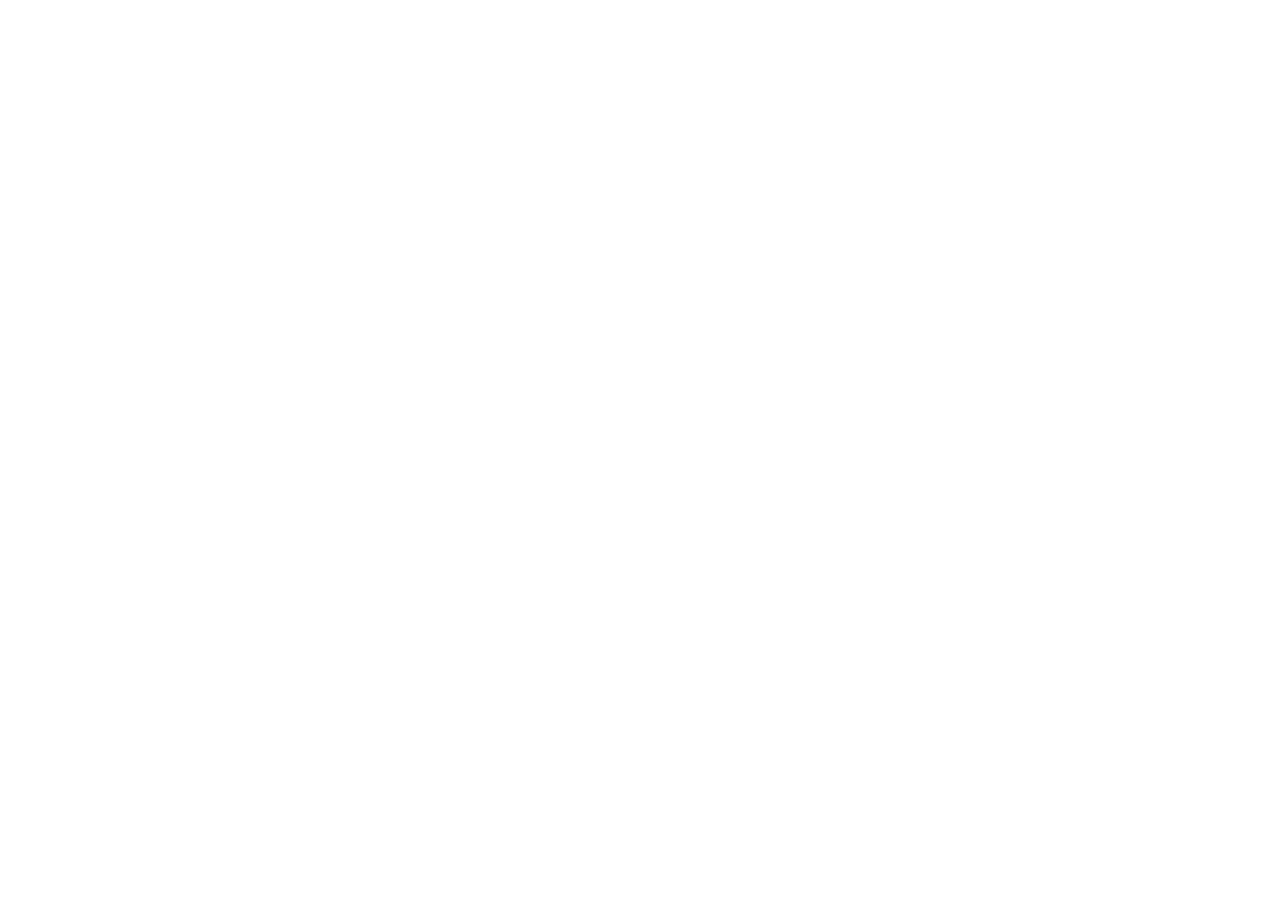
==== gg.html @ c7d41898 "again" ====
<!DOCTYPE html>
<html>
<head>
  <title>Hiệu ứng tuyết rơi</title>
  <script src="cc.js"></script>
  <script src="https://cdn.jsdelivr.net/npm/jquery-snow@1.5.1/jquery.snow.min.js"></script>
</head>
<body>
  <script>
    $(document).ready(function(){
      $.fn.snow({
        minSize: 5, // Kích thước nhỏ nhất của bông tuyết
        maxSize: 12, // Kích thước lớn nhất của bông tuyết
        flakeCount: 50, // Số lượng bông tuyết
        speed: 1 // Tốc độ rơi của bông tuyết (1 là chậm nhất)
      });
    });
  </script>
</body>
</html>
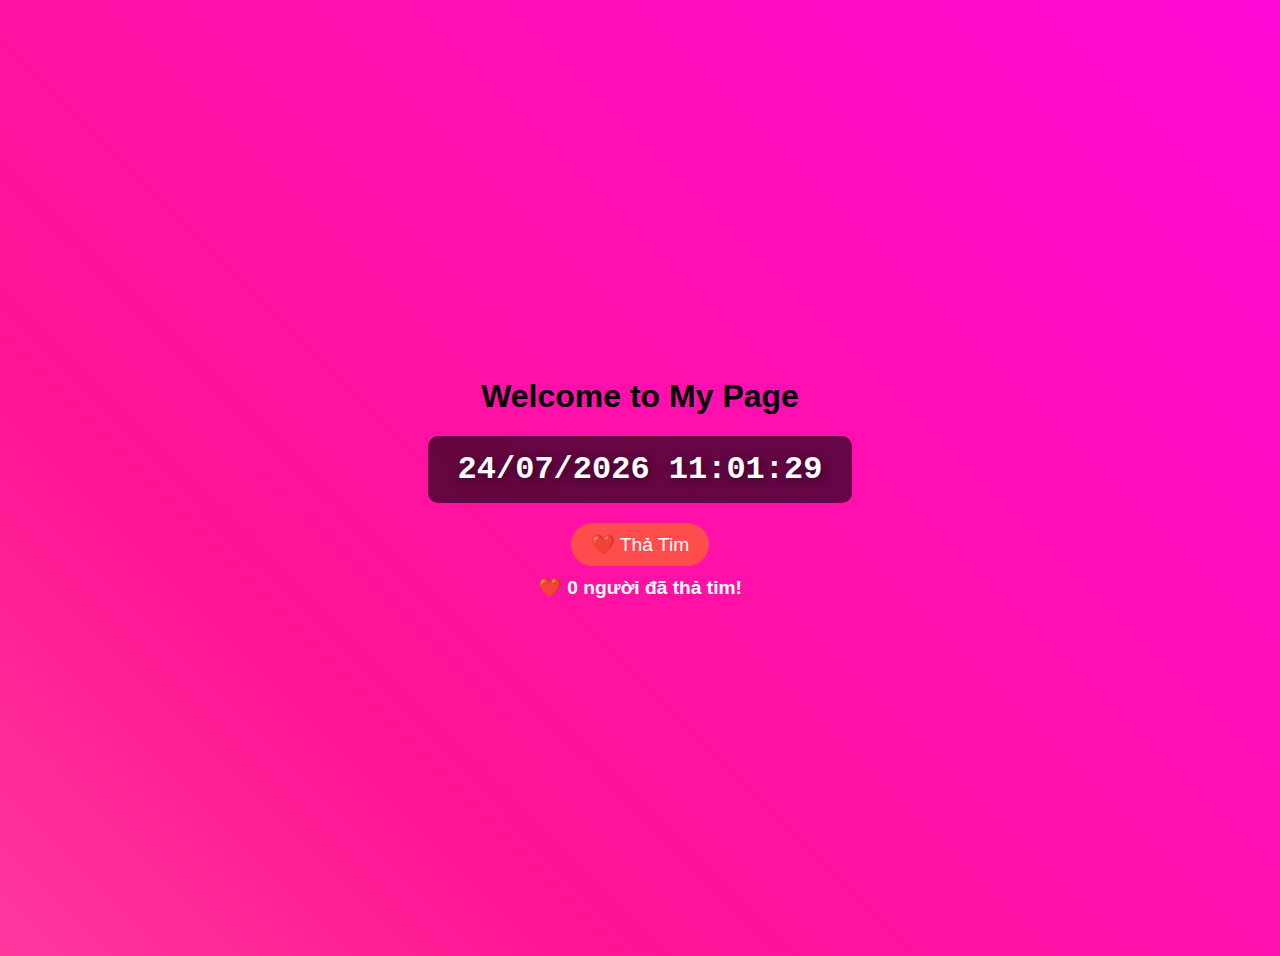
==== commit 5d3508c8: "upload" ====
--- a/gg.html
+++ b/gg.html
@@ -1,20 +1,115 @@
 <!DOCTYPE html>
-<html>
+<html lang="en">
 <head>
-  <title>Hiệu ứng tuyết rơi</title>
-  <script src="cc.js"></script>
-  <script src="https://cdn.jsdelivr.net/npm/jquery-snow@1.5.1/jquery.snow.min.js"></script>
+    <meta charset="UTF-8">
+    <meta name="viewport" content="width=device-width, initial-scale=1.0">
+    <title>Real-Time Clock</title>
+    <style>
+        body {
+            display: flex;
+            flex-direction: column;
+            justify-content: center;
+            align-items: center;
+            min-height: 100vh;
+            font-family: Arial, sans-serif;
+            text-align: center;
+            padding: 20px;
+            position: relative;
+            overflow-y: auto;
+            background: linear-gradient(45deg, rgb(255, 105, 180), rgb(255, 182, 193), rgb(255, 20, 147), rgb(255, 0, 255), rgb(255, 140, 0), rgb(255, 99, 71));
+            background-size: 600% 600%;
+            animation: bgAnimation 15s infinite alternate;
+        }
+
+        @keyframes bgAnimation {
+            0% { background-position: 0% 50%; }
+            25% { background-position: 25% 75%; }
+            50% { background-position: 50% 50%; }
+            75% { background-position: 75% 25%; }
+            100% { background-position: 100% 50%; }
+        }
+
+        .clock {
+            font-size: 2em;
+            font-weight: bold;
+            white-space: nowrap;
+            color: white;
+            text-shadow: 2px 2px 10px rgba(0, 0, 0, 0.5);
+            font-family: 'Courier New', Courier, monospace;
+            background: rgba(0, 0, 0, 0.6);
+            padding: 15px 30px;
+            border-radius: 10px;
+            animation: glow 3s infinite alternate;
+        }
+
+        @keyframes glow {
+            0% { text-shadow: 2px 2px 10px rgba(255, 20, 147, 0.8); }
+            50% { text-shadow: 2px 2px 20px rgba(255, 182, 193, 0.8); }
+            100% { text-shadow: 2px 2px 10px rgba(255, 0, 255, 0.8); }
+        }
+
+        .heart-button {
+            margin-top: 20px;
+            padding: 10px 20px;
+            font-size: 1.2em;
+            color: white;
+            background: #ff4d4d;
+            border: none;
+            border-radius: 30px;
+            cursor: pointer;
+            transition: background 0.3s, transform 0.2s;
+        }
+
+        .heart-button:hover {
+            background: #e63939;
+        }
+
+        .heart-button:active {
+            transform: scale(1.1);
+        }
+
+        .heart-counter {
+            margin-top: 10px;
+            font-size: 1.2em;
+            color: white;
+            font-weight: bold;
+        }
+    </style>
+    <script>
+        function updateClock() {
+            const now = new Date();
+            const hours = now.getHours().toString().padStart(2, '0');
+            const minutes = now.getMinutes().toString().padStart(2, '0');
+            const seconds = now.getSeconds().toString().padStart(2, '0');
+            const day = now.getDate().toString().padStart(2, '0');
+            const month = (now.getMonth() + 1).toString().padStart(2, '0');
+            const year = now.getFullYear();
+            document.getElementById('clock').textContent = `${day}/${month}/${year} ${hours}:${minutes}:${seconds}`;
+        }
+
+        function updateHearts() {
+            const hearts = localStorage.getItem("heartCount") || 0;
+            document.getElementById("heart-counter").textContent = `❤️ ${hearts} người đã thả tim!`;
+        }
+
+        function addHeart() {
+            let hearts = localStorage.getItem("heartCount") || 0;
+            hearts = parseInt(hearts) + 1;
+            localStorage.setItem("heartCount", hearts);
+            updateHearts();
+        }
+
+        window.onload = function() {
+            updateClock();
+            setInterval(updateClock, 1000);
+            updateHearts();
+        };
+    </script>
 </head>
 <body>
-  <script>
-    $(document).ready(function(){
-      $.fn.snow({
-        minSize: 5, // Kích thước nhỏ nhất của bông tuyết
-        maxSize: 12, // Kích thước lớn nhất của bông tuyết
-        flakeCount: 50, // Số lượng bông tuyết
-        speed: 1 // Tốc độ rơi của bông tuyết (1 là chậm nhất)
-      });
-    });
-  </script>
+    <h1>Welcome to My Page</h1>
+    <div class="clock" id="clock"></div>
+    <button class="heart-button" onclick="addHeart()">❤️ Thả Tim</button>
+    <div class="heart-counter" id="heart-counter"></div>
 </body>
-</html>+</html>
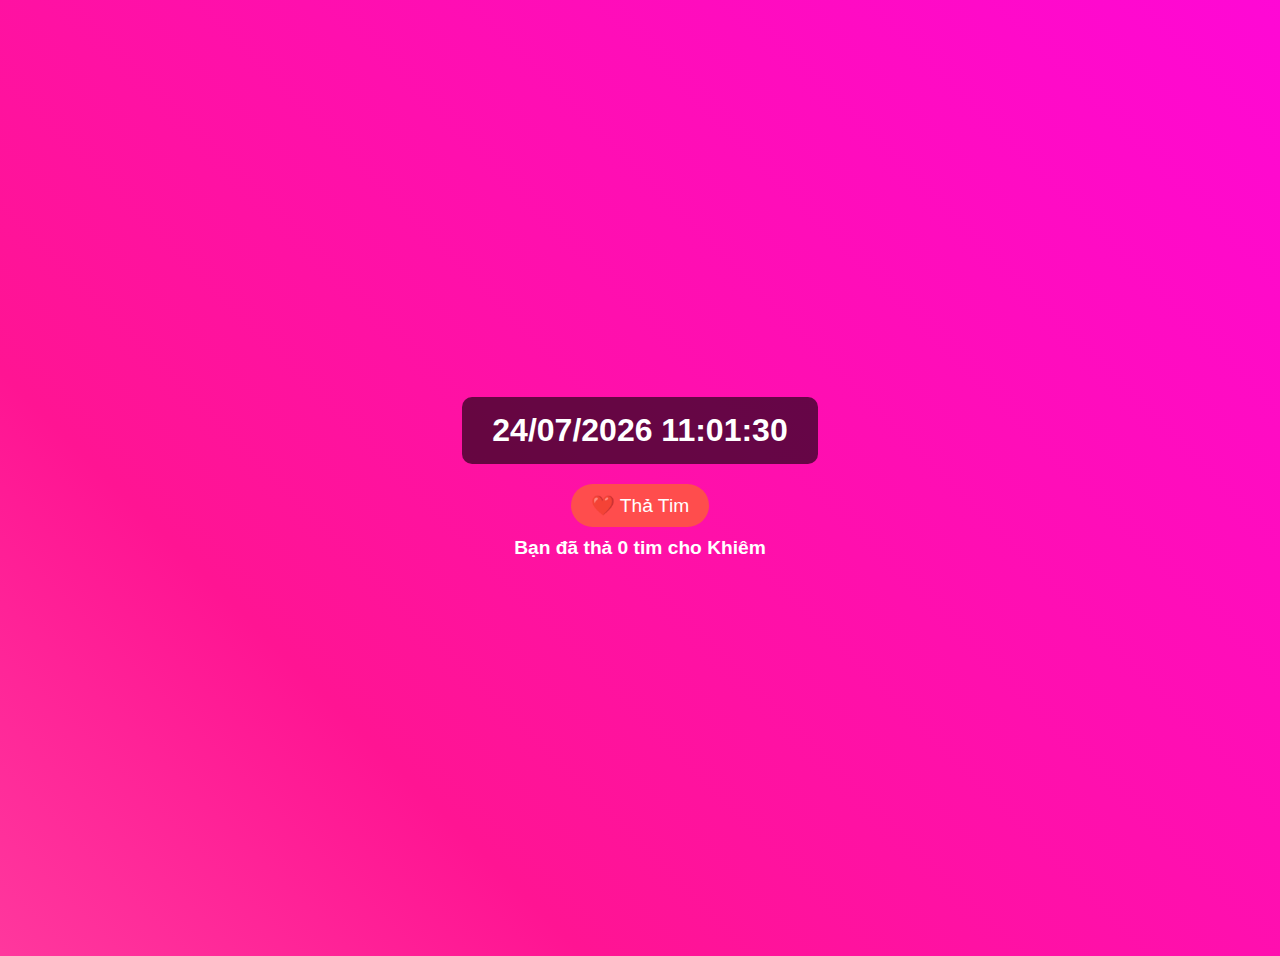
==== commit 921a5fda: "upload" ====
--- a/gg.html
+++ b/gg.html
@@ -3,7 +3,7 @@
 <head>
     <meta charset="UTF-8">
     <meta name="viewport" content="width=device-width, initial-scale=1.0">
-    <title>Real-Time Clock</title>
+    <title>Thả Tim ❤️</title>
     <style>
         body {
             display: flex;
@@ -15,7 +15,7 @@
             text-align: center;
             padding: 20px;
             position: relative;
-            overflow-y: auto;
+            overflow: hidden;
             background: linear-gradient(45deg, rgb(255, 105, 180), rgb(255, 182, 193), rgb(255, 20, 147), rgb(255, 0, 255), rgb(255, 140, 0), rgb(255, 99, 71));
             background-size: 600% 600%;
             animation: bgAnimation 15s infinite alternate;
@@ -23,33 +23,29 @@
 
         @keyframes bgAnimation {
             0% { background-position: 0% 50%; }
-            25% { background-position: 25% 75%; }
-            50% { background-position: 50% 50%; }
-            75% { background-position: 75% 25%; }
-            100% { background-position: 100% 50%; }
+            50% { background-position: 100% 50%; }
+            100% { background-position: 0% 50%; }
         }
 
         .clock {
             font-size: 2em;
             font-weight: bold;
-            white-space: nowrap;
             color: white;
-            text-shadow: 2px 2px 10px rgba(0, 0, 0, 0.5);
-            font-family: 'Courier New', Courier, monospace;
             background: rgba(0, 0, 0, 0.6);
             padding: 15px 30px;
             border-radius: 10px;
+            margin-bottom: 20px;
             animation: glow 3s infinite alternate;
         }
 
+        /* Hiệu ứng lấp lánh đồng hồ */
         @keyframes glow {
-            0% { text-shadow: 2px 2px 10px rgba(255, 20, 147, 0.8); }
-            50% { text-shadow: 2px 2px 20px rgba(255, 182, 193, 0.8); }
-            100% { text-shadow: 2px 2px 10px rgba(255, 0, 255, 0.8); }
+            0% { text-shadow: 0 0 10px rgba(255, 20, 147, 0.8); }
+            50% { text-shadow: 0 0 20px rgba(255, 182, 193, 0.8); }
+            100% { text-shadow: 0 0 10px rgba(255, 0, 255, 0.8); }
         }
 
         .heart-button {
-            margin-top: 20px;
             padding: 10px 20px;
             font-size: 1.2em;
             color: white;
@@ -57,15 +53,11 @@
             border: none;
             border-radius: 30px;
             cursor: pointer;
-            transition: background 0.3s, transform 0.2s;
+            transition: 0.3s;
         }
 
         .heart-button:hover {
             background: #e63939;
-        }
-
-        .heart-button:active {
-            transform: scale(1.1);
         }
 
         .heart-counter {
@@ -74,7 +66,33 @@
             color: white;
             font-weight: bold;
         }
+
+        /* Hiệu ứng trái tim bay lên */
+        .heart {
+            position: absolute;
+            font-size: 2em;
+            color: red;
+            opacity: 1;
+            animation: flyUp 3s linear forwards;
+        }
+
+        @keyframes flyUp {
+            0% {
+                transform: translateY(0) scale(1);
+                opacity: 1;
+            }
+            100% {
+                transform: translateY(-100vh) scale(0.5);
+                opacity: 0;
+            }
+        }
     </style>
+</head>
+<body>
+    <div class="clock" id="clock"></div>
+    <button class="heart-button" onclick="addHeart()">❤️ Thả Tim</button>
+    <div class="heart-counter" id="heart-counter">Bạn đã thả 0 tim cho Khiêm</div>
+
     <script>
         function updateClock() {
             const now = new Date();
@@ -89,7 +107,7 @@
 
         function updateHearts() {
             const hearts = localStorage.getItem("heartCount") || 0;
-            document.getElementById("heart-counter").textContent = `❤️ ${hearts} người đã thả tim!`;
+            document.getElementById("heart-counter").textContent = `Bạn đã thả ${hearts} tim cho Khiêm`;
         }
 
         function addHeart() {
@@ -97,6 +115,24 @@
             hearts = parseInt(hearts) + 1;
             localStorage.setItem("heartCount", hearts);
             updateHearts();
+
+            // Tạo hiệu ứng tim bay lên từ vị trí ngẫu nhiên
+            const heart = document.createElement("div");
+            heart.classList.add("heart");
+            heart.innerHTML = "❤️";
+
+            // Chọn vị trí ngẫu nhiên trong màn hình
+            const xPos = Math.random() * window.innerWidth;
+            const yPos = Math.random() * (window.innerHeight - 50) + 50; // Không quá sát viền trên
+
+            heart.style.left = `${xPos}px`;
+            heart.style.top = `${yPos}px`;
+            document.body.appendChild(heart);
+
+            // Xóa tim sau khi bay lên
+            setTimeout(() => {
+                heart.remove();
+            }, 3000);
         }
 
         window.onload = function() {
@@ -105,11 +141,5 @@
             updateHearts();
         };
     </script>
-</head>
-<body>
-    <h1>Welcome to My Page</h1>
-    <div class="clock" id="clock"></div>
-    <button class="heart-button" onclick="addHeart()">❤️ Thả Tim</button>
-    <div class="heart-counter" id="heart-counter"></div>
 </body>
 </html>
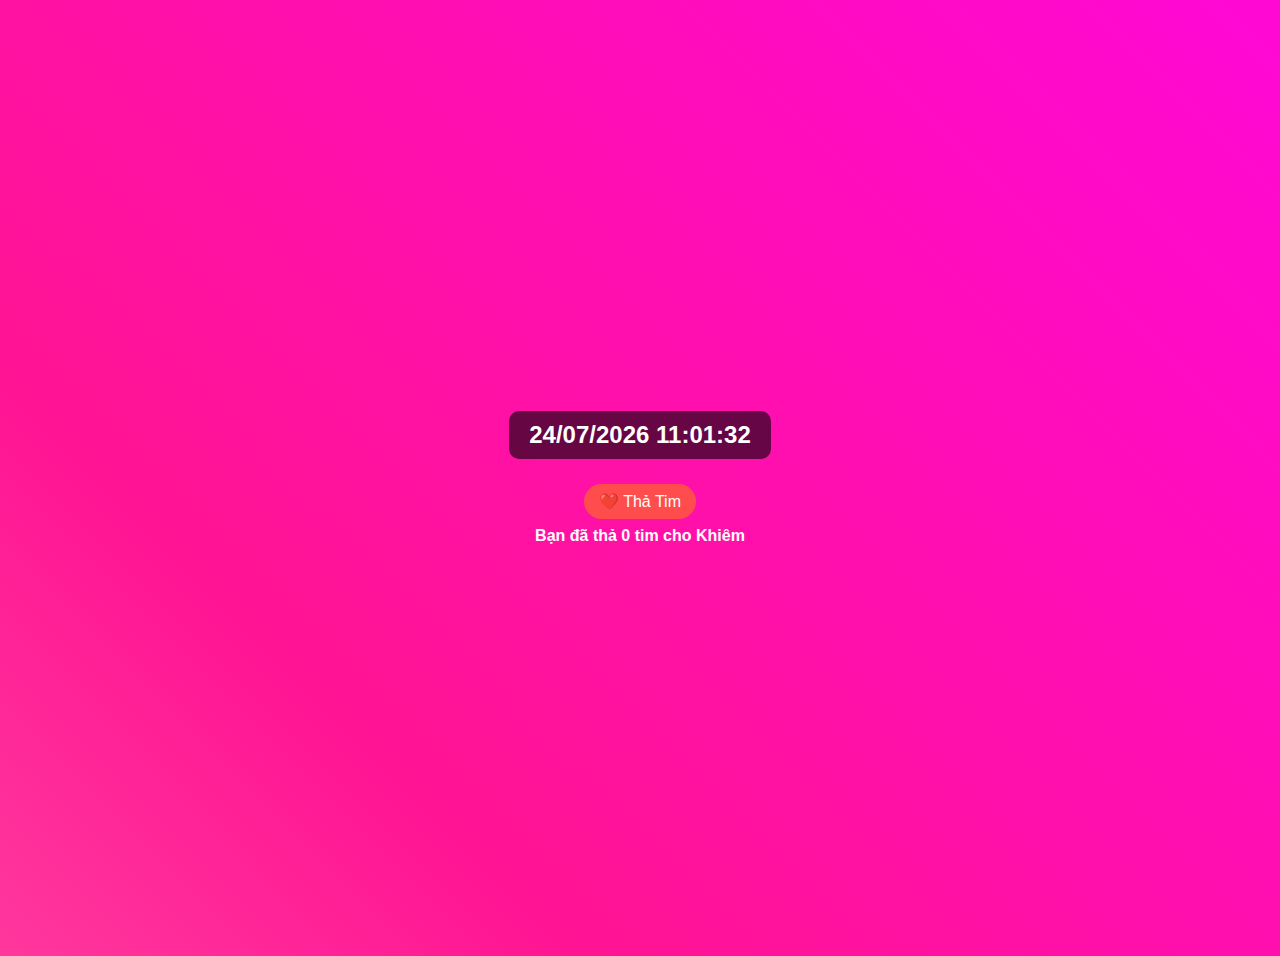
==== commit 4bdc012e: "upload" ====
--- a/gg.html
+++ b/gg.html
@@ -15,7 +15,7 @@
             text-align: center;
             padding: 20px;
             position: relative;
-            overflow: hidden;
+            overflow-y: auto; /* Fix lỗi cuộn trên điện thoại */
             background: linear-gradient(45deg, rgb(255, 105, 180), rgb(255, 182, 193), rgb(255, 20, 147), rgb(255, 0, 255), rgb(255, 140, 0), rgb(255, 99, 71));
             background-size: 600% 600%;
             animation: bgAnimation 15s infinite alternate;
@@ -28,13 +28,13 @@
         }
 
         .clock {
-            font-size: 2em;
+            font-size: 1.5em; /* Giảm kích thước đồng hồ */
             font-weight: bold;
             color: white;
             background: rgba(0, 0, 0, 0.6);
-            padding: 15px 30px;
+            padding: 10px 20px;
             border-radius: 10px;
-            margin-bottom: 20px;
+            margin-bottom: 15px;
             animation: glow 3s infinite alternate;
         }
 
@@ -46,14 +46,15 @@
         }
 
         .heart-button {
-            padding: 10px 20px;
-            font-size: 1.2em;
+            padding: 8px 15px; /* Giảm kích thước nút */
+            font-size: 1em; /* Giảm cỡ chữ */
             color: white;
             background: #ff4d4d;
             border: none;
             border-radius: 30px;
             cursor: pointer;
             transition: 0.3s;
+            margin-top: 10px;
         }
 
         .heart-button:hover {
@@ -61,8 +62,8 @@
         }
 
         .heart-counter {
-            margin-top: 10px;
-            font-size: 1.2em;
+            margin-top: 8px;
+            font-size: 1em; /* Giảm cỡ chữ số tim */
             color: white;
             font-weight: bold;
         }
@@ -70,7 +71,7 @@
         /* Hiệu ứng trái tim bay lên */
         .heart {
             position: absolute;
-            font-size: 2em;
+            font-size: 1.5em; /* Giảm kích thước tim bay */
             color: red;
             opacity: 1;
             animation: flyUp 3s linear forwards;
